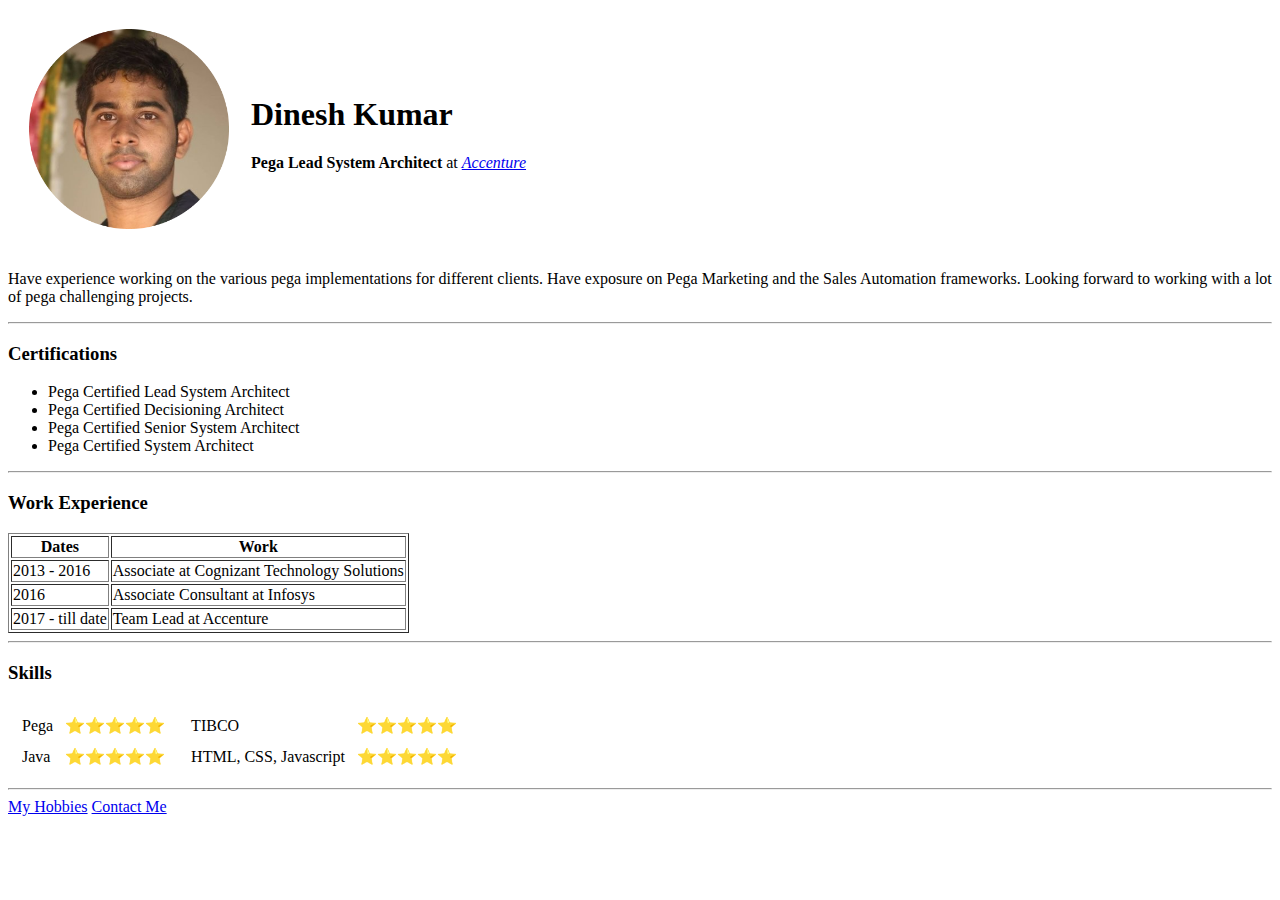
==== index.html @ 41de8583 "Initial CV website files" ====
<!DOCTYPE html>
<html lang="en" dir="ltr">

<head>
  <meta charset="utf-8">
  <title>Dinesh's Personal Site</title>
</head>

<body>
  <table cellspacing="20">
    <tr>
      <td><img src="DK.png" height="200px" width="200px" /></td>
      <td><h1>Dinesh Kumar</h1>
      <p><strong>Pega Lead System Architect</strong> at <em><a href="https://www.accenture.com/nl-en">Accenture</a></em></p></td>
    </tr>
  </table>


  <p>
    Have experience working on the various pega implementations for different clients. Have exposure on Pega Marketing and the Sales Automation frameworks. Looking forward to working with a lot of pega challenging projects.
  </p>
  <hr>
  <h3>Certifications</h3>
  <ul>
    <li>Pega Certified Lead System Architect</li>
    <li>Pega Certified Decisioning Architect</li>
    <li>Pega Certified Senior System Architect</li>
    <li>Pega Certified System Architect</li>
  </ul>
  <hr>
  <h3>Work Experience</h3>
  <table border="1">
    <thead>
      <tr>
        <th>Dates</th>
        <th>Work</th>
      </tr>
    </thead>
    <tbody>
      <tr>
        <td>2013 - 2016</td>
        <td>Associate at Cognizant Technology Solutions</td>
      </tr>
      <tr>
        <td>2016</td>
        <td>Associate Consultant at Infosys</td>
      </tr>
      <tr>
        <td>2017 - till date</td>
        <td>Team Lead at Accenture</td>
      </tr>
    </tbody>
    <tfoot>

    </tfoot>
  </table>
  <hr>
  <h3>Skills</h3>
  <table>
    <tr>
      <td>
        <table cellspacing="10">
          <tr>
            <td>Pega</td>
            <td>⭐⭐⭐⭐⭐</td>
          </tr>
          <tr>
            <td>Java</td>
            <td>⭐⭐⭐⭐⭐</td>
          </tr>
        </table>
      </td>
      <td>
        <table cellspacing="10">
          <tr>
            <td>TIBCO</td>
            <td>⭐⭐⭐⭐⭐</td>
          </tr>
          <tr>
            <td>HTML, CSS, Javascript</td>
            <td>⭐⭐⭐⭐⭐</td>
          </tr>
        </table>
      </td>
    </tr>
  </table>

  <hr>
  <a href="MyHobbies.html">My Hobbies</a>
  <a href="Contact-Me.html">Contact Me</a>
</body>

</html>
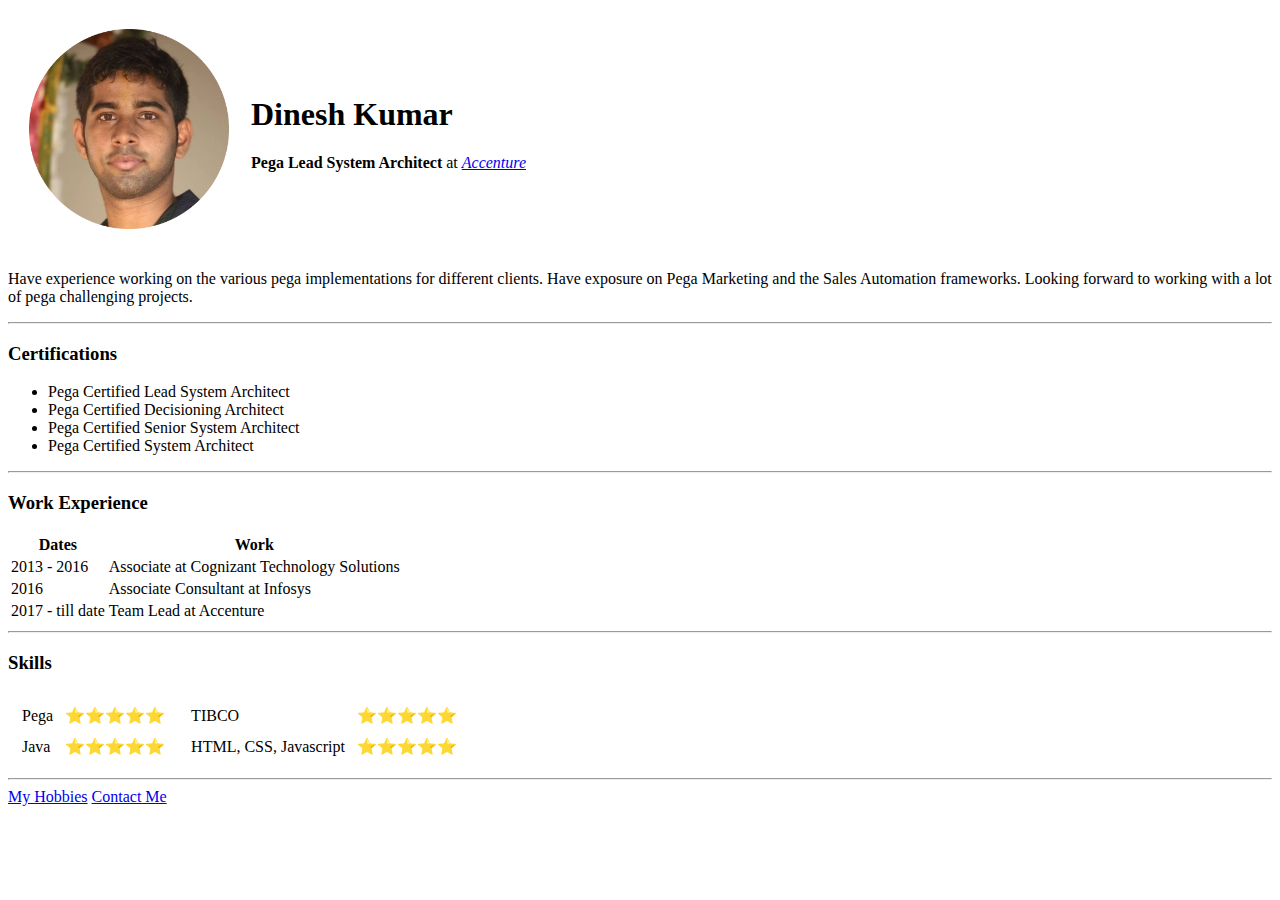
==== commit 25a04c60: "Update index.html" ====
--- a/index.html
+++ b/index.html
@@ -29,7 +29,7 @@
   </ul>
   <hr>
   <h3>Work Experience</h3>
-  <table border="1">
+  <table>
     <thead>
       <tr>
         <th>Dates</th>
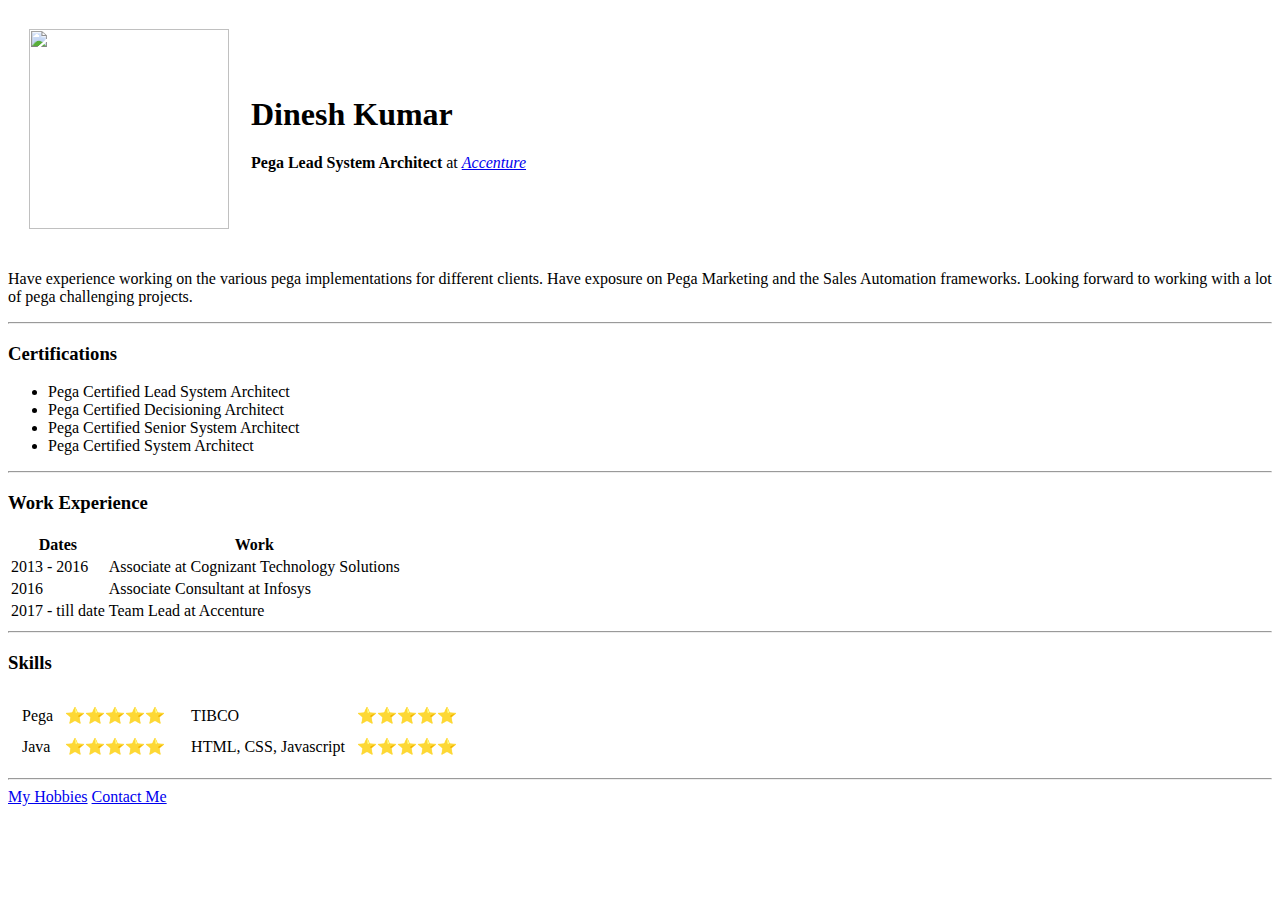
==== commit 191cf16e: "style changes" ====
--- a/index.html
+++ b/index.html
@@ -4,14 +4,17 @@
 <head>
   <meta charset="utf-8">
   <title>Dinesh's Personal Site</title>
+  <link rel="stylesheet" href="css/styles.css">
 </head>
 
 <body>
   <table cellspacing="20">
     <tr>
-      <td><img src="DK.png" height="200px" width="200px" /></td>
-      <td><h1>Dinesh Kumar</h1>
-      <p><strong>Pega Lead System Architect</strong> at <em><a href="https://www.accenture.com/nl-en">Accenture</a></em></p></td>
+      <td><img src="images\DK.png" height="200px" width="200px" /></td>
+      <td>
+        <h1>Dinesh Kumar</h1>
+        <p><strong>Pega Lead System Architect</strong> at <em><a href="https://www.accenture.com/nl-en">Accenture</a></em></p>
+      </td>
     </tr>
   </table>
 
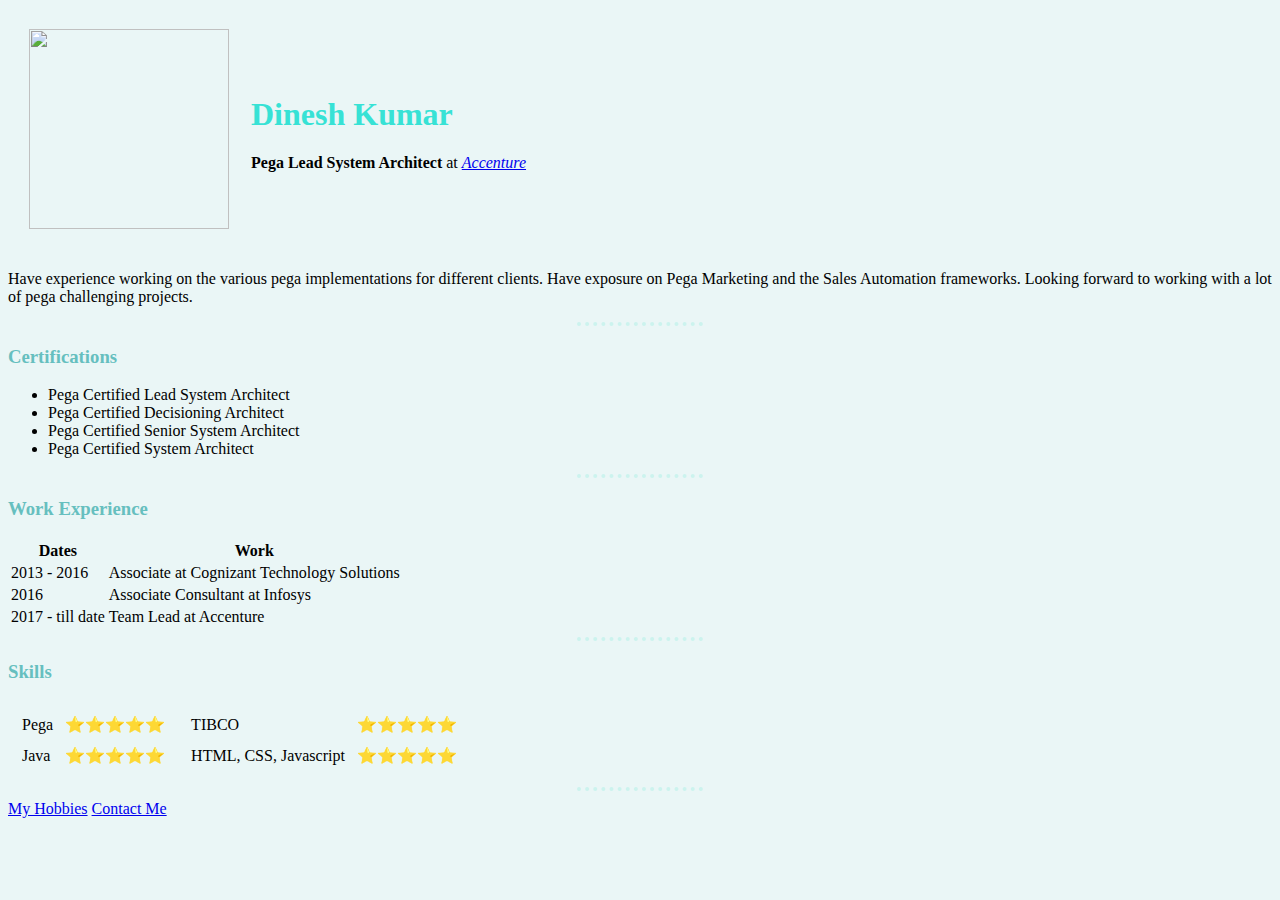
==== commit 8a366bc6: "Update index.html" ====
--- a/index.html
+++ b/index.html
@@ -4,7 +4,7 @@
 <head>
   <meta charset="utf-8">
   <title>Dinesh's Personal Site</title>
-  <link rel="stylesheet" href="css/styles.css">
+  <link rel="stylesheet" href="styles.css">
 </head>
 
 <body>
--- a/styles.css
+++ b/styles.css
@@ -0,0 +1,20 @@
+body {
+  background-color: #EAF6F6;
+}
+
+hr {
+  border-style: none;
+  height: 1px;
+  width : 10%;
+  border-top-style : dotted;
+  border-width : 4px;
+  border-color : #CCF3EE;
+}
+
+h3{
+  color: #66BFBF;
+}
+
+h1{
+  color: #37E2D5;
+}
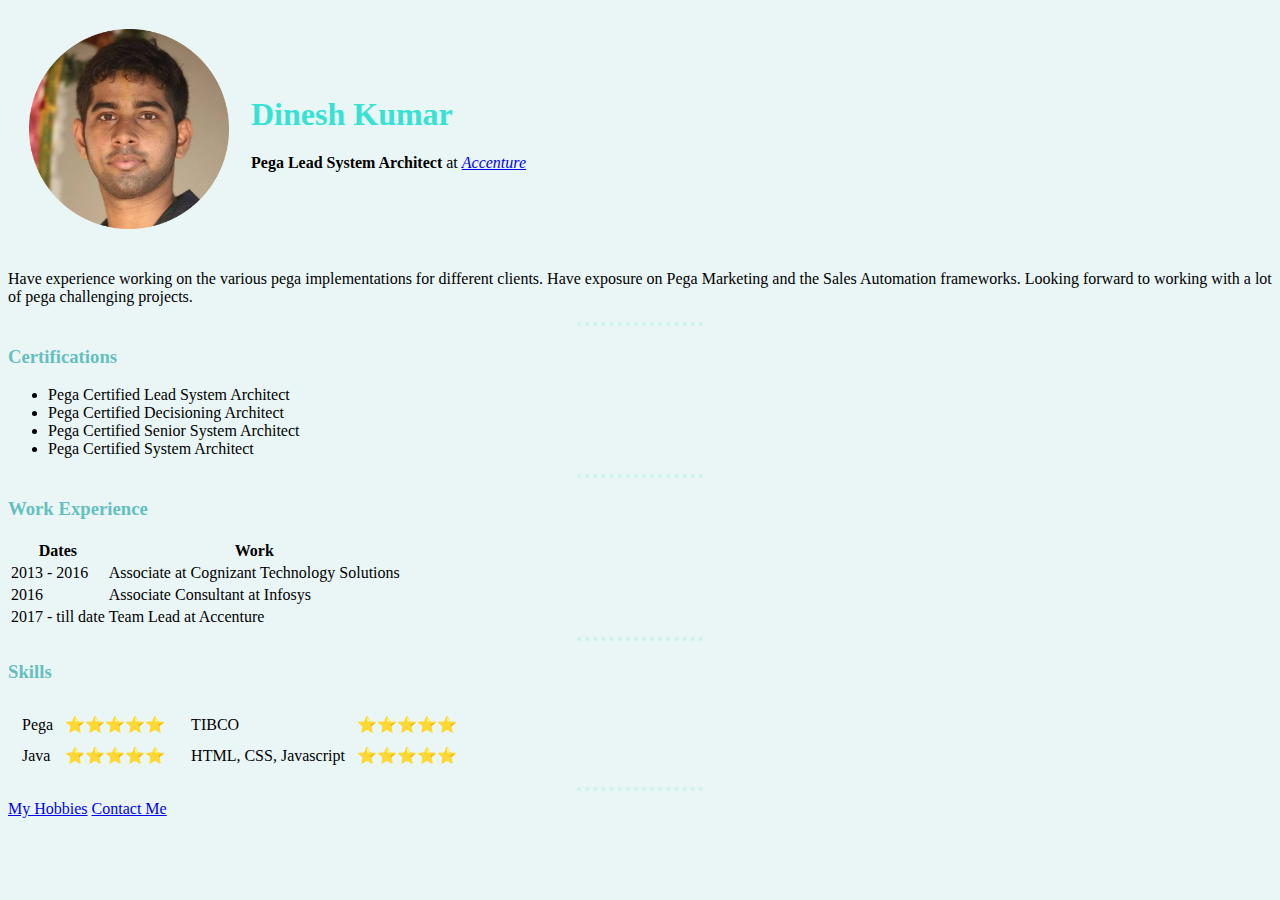
==== commit 8d050891: "Update index.html" ====
--- a/index.html
+++ b/index.html
@@ -4,13 +4,13 @@
 <head>
   <meta charset="utf-8">
   <title>Dinesh's Personal Site</title>
-  <link rel="stylesheet" href="styles.css">
+  <link rel="stylesheet" href="/styles.css">
 </head>
 
 <body>
   <table cellspacing="20">
     <tr>
-      <td><img src="images\DK.png" height="200px" width="200px" /></td>
+      <td><img src="DK.png" height="200px" width="200px" /></td>
       <td>
         <h1>Dinesh Kumar</h1>
         <p><strong>Pega Lead System Architect</strong> at <em><a href="https://www.accenture.com/nl-en">Accenture</a></em></p>
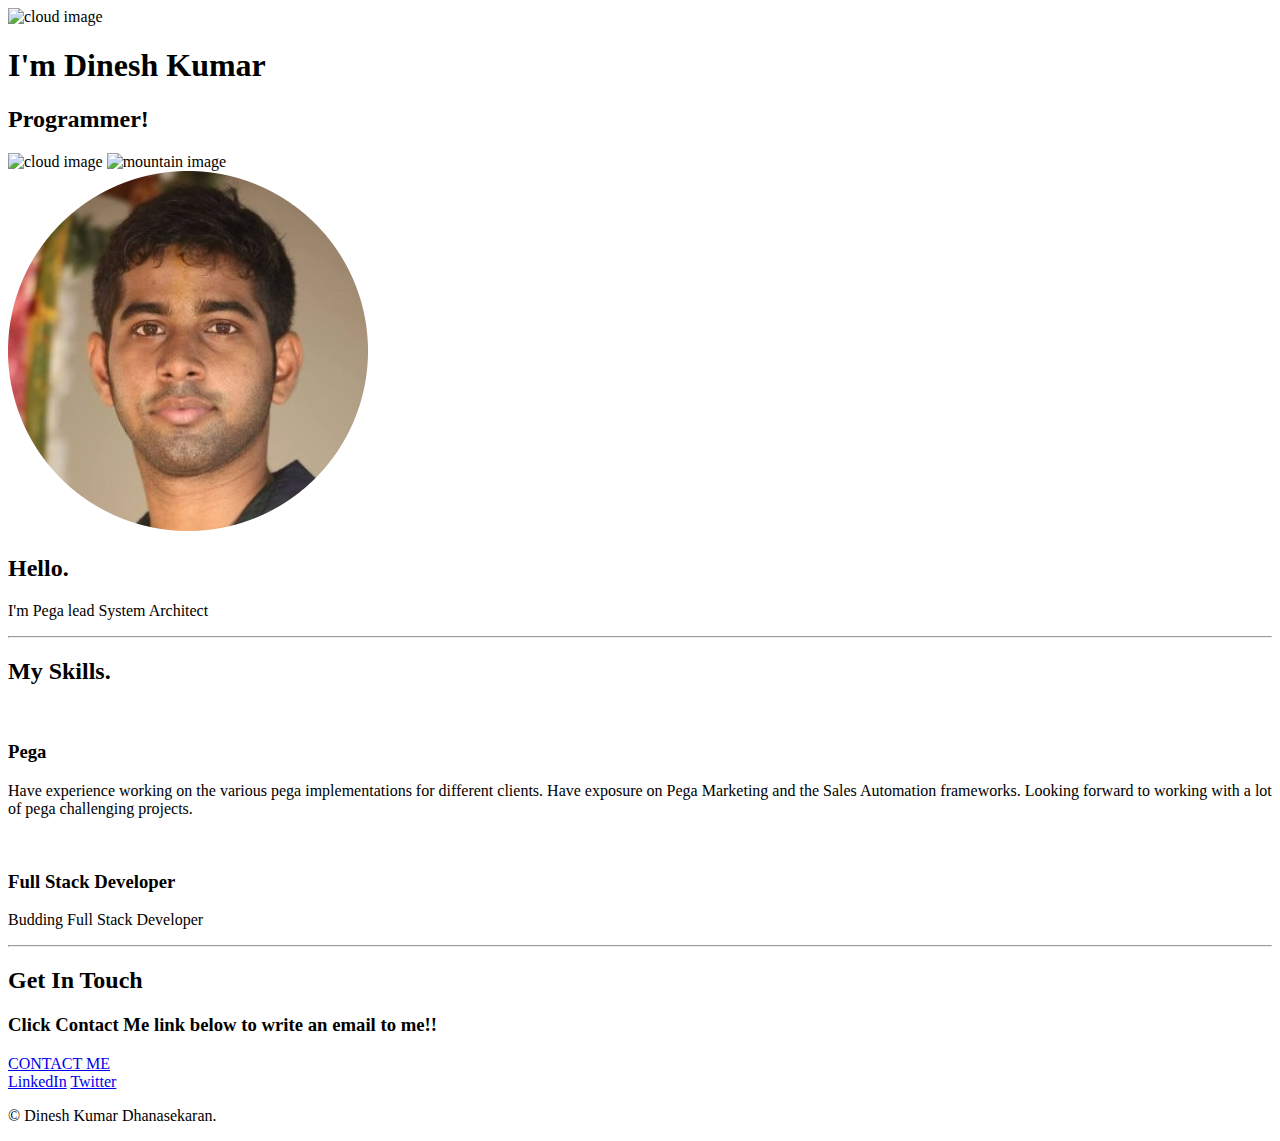
==== commit a839b304: "Update index.html" ====
--- a/index.html
+++ b/index.html
@@ -1,96 +1,56 @@
 <!DOCTYPE html>
 <html lang="en" dir="ltr">
-
-<head>
-  <meta charset="utf-8">
-  <title>Dinesh's Personal Site</title>
-  <link rel="stylesheet" href="/styles.css">
-</head>
-
-<body>
-  <table cellspacing="20">
-    <tr>
-      <td><img src="DK.png" height="200px" width="200px" /></td>
-      <td>
-        <h1>Dinesh Kumar</h1>
-        <p><strong>Pega Lead System Architect</strong> at <em><a href="https://www.accenture.com/nl-en">Accenture</a></em></p>
-      </td>
-    </tr>
-  </table>
+  <head>
+    <meta charset="utf-8">
+    <title>My Personalised CV</title>
+    <link rel="stylesheet" href="css/styles.css">
+    <link rel="icon" href="favicon.ico">
+    <link rel="preconnect" href="https://fonts.googleapis.com">
+    <link rel="preconnect" href="https://fonts.gstatic.com" crossorigin>
+    <link href="https://fonts.googleapis.com/css2?family=Merriweather&family=Montserrat&family=Sacramento&display=swap" rel="stylesheet">
+  </head>
+  <body>
+    <div class="top-container" >
+      <img class="top-cloud" src="cloud.png" alt="cloud image">
+      <h1>I'm Dinesh Kumar</h1>
+      <h2>Programmer!</h2>
+      <img class="bottom-cloud" src="cloud.png" alt="cloud image">
+      <img src="mountain.png" alt="mountain image">
+    </div>
+    <div class="middle-container">
+      <div class="profile">
+        <img class="profile-pic" src="DK.png" alt="Display picture">
+        <h2>Hello.</h2>
+        <p>I'm Pega lead System Architect</p>
+      </div>
+      <hr>
+      <div class="skills">
+        <h2>My Skills.</h2>
+        <div class="skill-row">
+          <img class="pega-tool" src="Pega-tool.png" alt="">
+          <h3>Pega</h3>
+          <p>Have experience working on the various pega implementations for different clients. Have exposure on Pega Marketing and the Sales Automation frameworks. Looking forward to working with a lot of pega challenging projects.</p>
+        </div>
+        <div class="skill-row">
+          <img class="pega-tool" src="fullStack.png" alt="">
+          <h3>Full Stack Developer</h3>
+          <p>Budding Full Stack Developer</p>
+        </div>
+      </div>
+      <hr>
+      <div class="contact-me">
+        <h2>Get In Touch</h2>
+        <h3>Click Contact Me link below to write an email to me!!</h3>
+        <a class="btn" href="mailto:dinesh.k.dhanasekaran@gmail.com">CONTACT ME</a>
+      </div>
+    </div>
 
 
-  <p>
-    Have experience working on the various pega implementations for different clients. Have exposure on Pega Marketing and the Sales Automation frameworks. Looking forward to working with a lot of pega challenging projects.
-  </p>
-  <hr>
-  <h3>Certifications</h3>
-  <ul>
-    <li>Pega Certified Lead System Architect</li>
-    <li>Pega Certified Decisioning Architect</li>
-    <li>Pega Certified Senior System Architect</li>
-    <li>Pega Certified System Architect</li>
-  </ul>
-  <hr>
-  <h3>Work Experience</h3>
-  <table>
-    <thead>
-      <tr>
-        <th>Dates</th>
-        <th>Work</th>
-      </tr>
-    </thead>
-    <tbody>
-      <tr>
-        <td>2013 - 2016</td>
-        <td>Associate at Cognizant Technology Solutions</td>
-      </tr>
-      <tr>
-        <td>2016</td>
-        <td>Associate Consultant at Infosys</td>
-      </tr>
-      <tr>
-        <td>2017 - till date</td>
-        <td>Team Lead at Accenture</td>
-      </tr>
-    </tbody>
-    <tfoot>
+    <div class="bottom-container">
+      <a class="footer-link" href="https://www.linkedin.com/in/dinesh-kumar-dhanasekaran-ba7086b7/">LinkedIn</a>
+      <a class="footer-link" href="https://twitter.com/">Twitter</a>
+      <p>© Dinesh Kumar Dhanasekaran.</p>
+    </div>
 
-    </tfoot>
-  </table>
-  <hr>
-  <h3>Skills</h3>
-  <table>
-    <tr>
-      <td>
-        <table cellspacing="10">
-          <tr>
-            <td>Pega</td>
-            <td>⭐⭐⭐⭐⭐</td>
-          </tr>
-          <tr>
-            <td>Java</td>
-            <td>⭐⭐⭐⭐⭐</td>
-          </tr>
-        </table>
-      </td>
-      <td>
-        <table cellspacing="10">
-          <tr>
-            <td>TIBCO</td>
-            <td>⭐⭐⭐⭐⭐</td>
-          </tr>
-          <tr>
-            <td>HTML, CSS, Javascript</td>
-            <td>⭐⭐⭐⭐⭐</td>
-          </tr>
-        </table>
-      </td>
-    </tr>
-  </table>
-
-  <hr>
-  <a href="MyHobbies.html">My Hobbies</a>
-  <a href="Contact-Me.html">Contact Me</a>
-</body>
-
+  </body>
 </html>
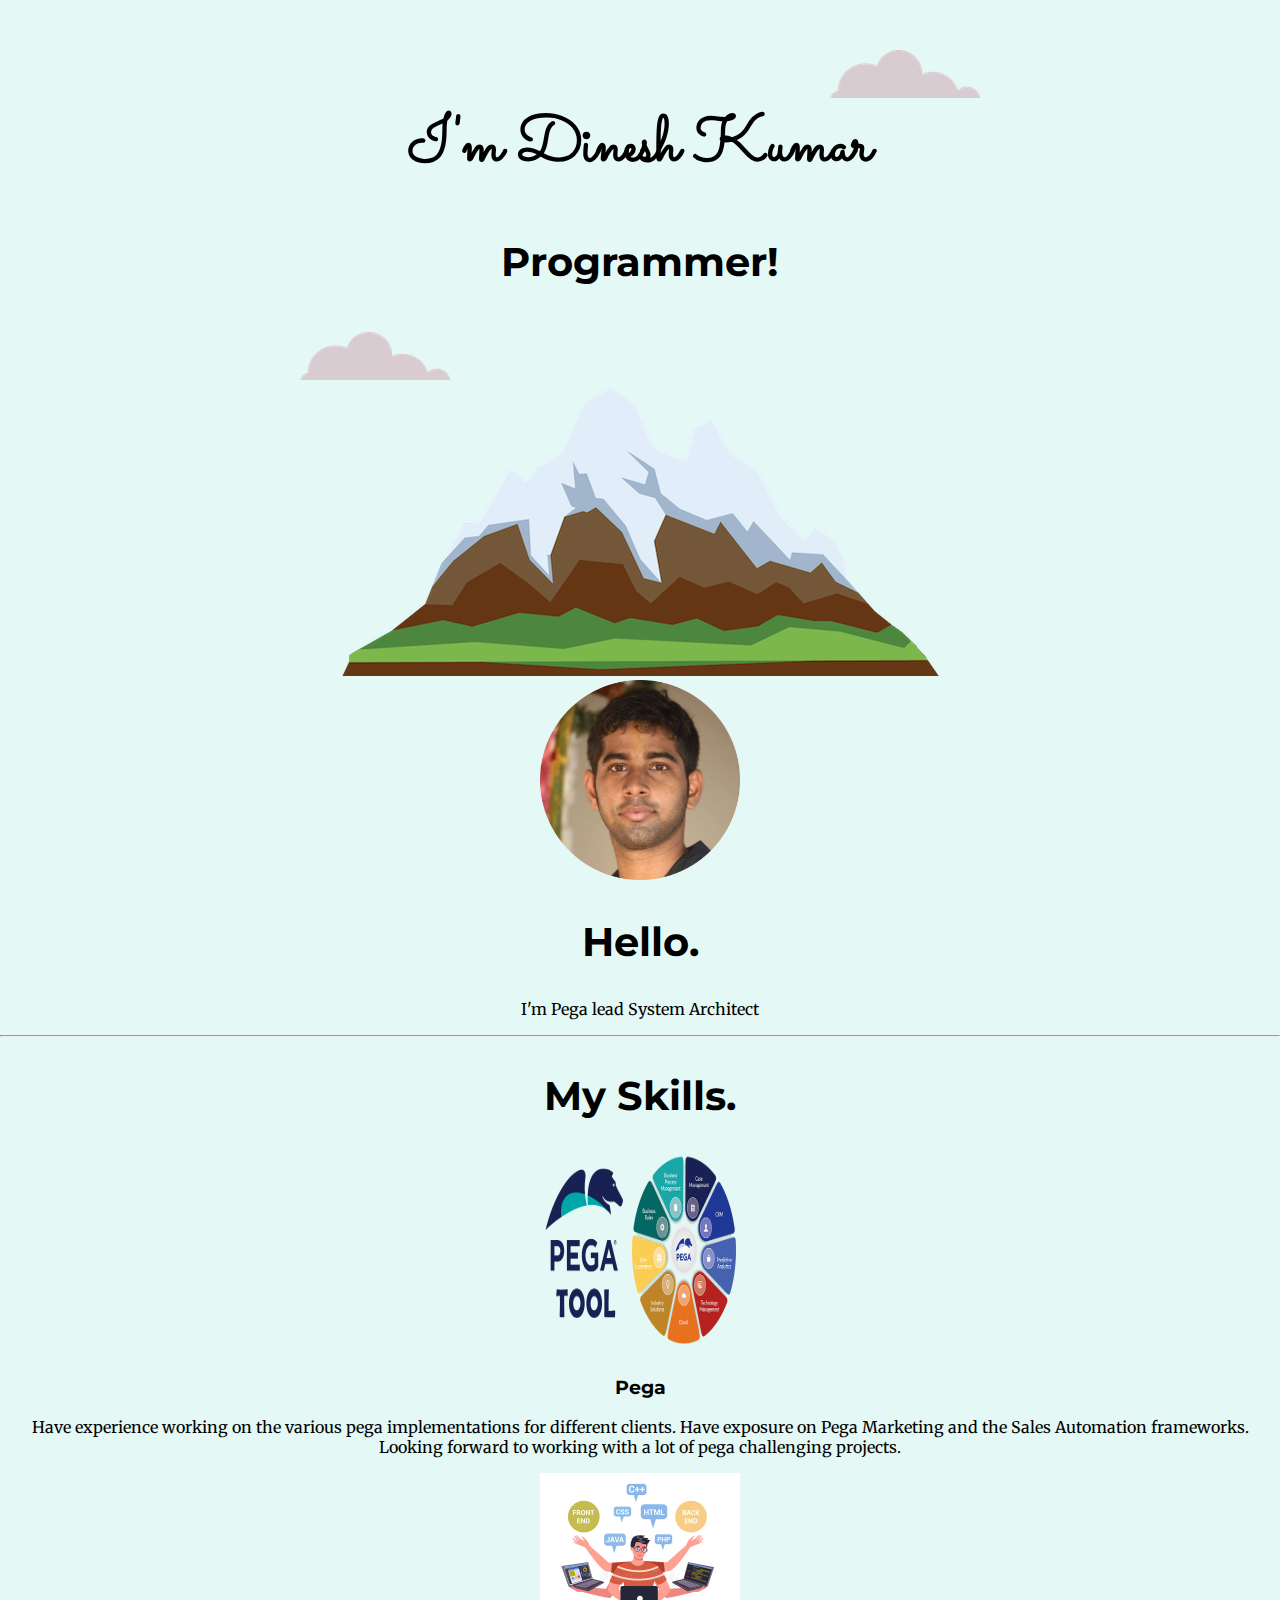
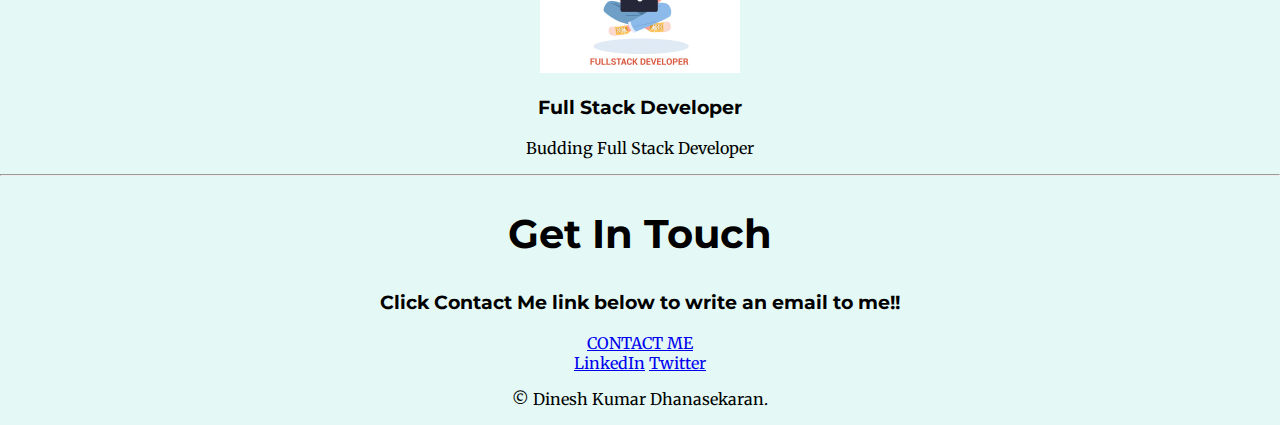
==== commit 7bbeb744: "Update index.html" ====
--- a/index.html
+++ b/index.html
@@ -3,7 +3,7 @@
   <head>
     <meta charset="utf-8">
     <title>My Personalised CV</title>
-    <link rel="stylesheet" href="css/styles.css">
+    <link rel="stylesheet" href="styles.css">
     <link rel="icon" href="favicon.ico">
     <link rel="preconnect" href="https://fonts.googleapis.com">
     <link rel="preconnect" href="https://fonts.gstatic.com" crossorigin>
--- a/styles.css
+++ b/styles.css
@@ -0,0 +1,48 @@
+body {
+  margin :0;
+  text-align: center;
+  font-family: 'Merriweather', serif;
+  background-color: #E4F9F5;
+}
+
+h1 {  margin-top: 0;
+      font-family: 'Sacramento', cursive;
+      font-size: 400%;
+}
+
+h2{
+  font-family: 'Montserrat', sans-serif;
+  font-size: 2.5rem;
+}
+
+h3{
+  font-family: 'Montserrat', sans-serif;
+}
+
+.profile-pic{
+  height : 200px;
+  width: 200px;
+}
+
+.pega-tool{
+  height : 200px;
+  width: 200px;
+}
+.top-container {
+
+  padding-top : 100px;
+  position : relative;
+}
+
+.bottom-cloud
+{
+  position : absolute;
+  left: 300px;
+  bottom : 300px;
+}
+.top-cloud
+{
+  position : absolute;
+  right : 300px;
+  top : 50px;
+}
